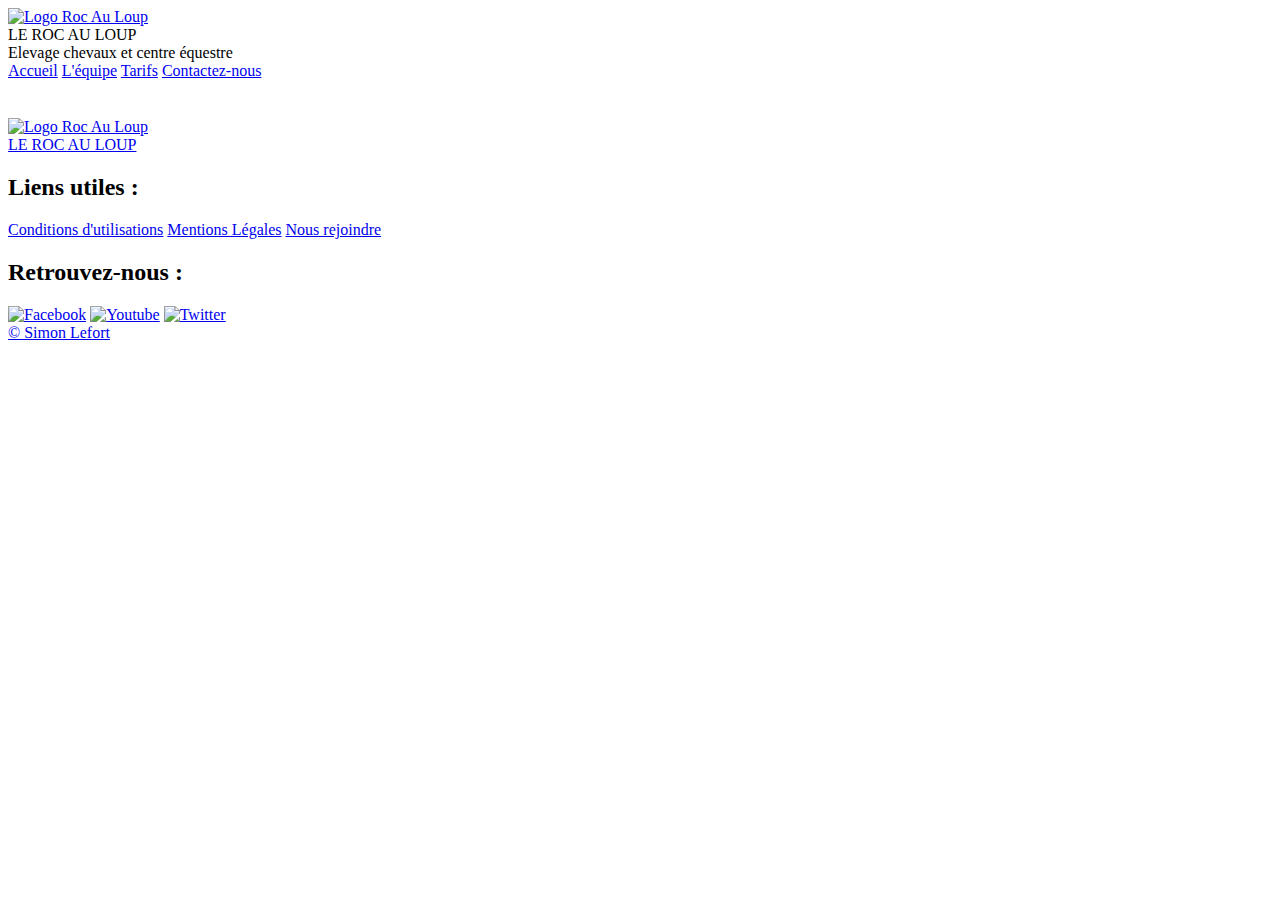
==== equipe.html @ e7824e87 "Merge pull request #1 from SimonWithoutGarfunkle/contact-equipe" ====
<!DOCTYPE html>
<html lang="fr"></html>
<html>
<head>
   <meta charset="utf-8" >
   <title>Le Roc Au Loup</title>
   <link rel="icon" type="image/x-icon" href="Images/favicon.png" />
   <link rel="stylesheet" type="text/css" href="Styles/styles.css">
   <link rel="stylesheet" type="text/css" href="Styles/index.css">
   <link rel="preconnect" href="https://fonts.googleapis.com">
   <link rel="preconnect" href="https://fonts.gstatic.com" crossorigin>
   <link href="https://fonts.googleapis.com/css2?family=Comic+Neue:wght@400;700&display=swap" rel="stylesheet"></head>
<body>
   <header>
      <nav class="container">
         <div class="bloc-entreprise">
            <a href="index.html"><img src="Images/logo_roc_maron.png" alt="Logo Roc Au Loup"></a>
            <div class="nom-metier">
               <span class="header-titre">LE ROC AU LOUP</span><br>
               <span class="header-sous-titre">Elevage chevaux et centre équestre</span>
            </div>
         </div>
         <div class="menu">
             <a href="index.html">Accueil</a>
             <a href="equipe.html">L'équipe</a>
             <a href="tarifs.html">Tarifs</a>                
             <a href="contact.html">Contactez-nous</a>
         </div>
     </nav>
   </header>
   <main>
      <div class="container">
<!--        <section class="equipe-intro">
            <h1>UNE EQUIPE A VOTRE ECOUTE</h1>
            <p></p>
         </section>-->
         
         <section class="equipe">
            <img src="" alt="">
            <h2></h2>
            <p></p>
            
         </section>
      </div>
   </main>
   <footer>
      <div class="container">
         <div class="footer-flex">         
            <div class="footer-logo-roc">
               <a href="index.html"><img src="Images/logo_roc_maron.png" alt="Logo Roc Au Loup" ><br><span>LE ROC AU LOUP</span></a>
            </div>
            <div class="footer-menu">
               <h2>Liens utiles :</h2>
               <a href="index.html">Conditions d'utilisations</a>
               <a href="index.html">Mentions Légales</a>
               <a href="mailto:jobs@lerocauloup.fr?subject=Je%20postule!">Nous rejoindre</a>              
            </div>
            <div class="social">
               <h2>Retrouvez-nous :</h2>
               <a href="https://www.facebook.com/LeRocAuLoup" target="_blank"><img src="Images/facebook_logo.png" alt="Facebook"></a>
               <a href="https://www.youtube.com/watch?v=wuOAGTwsX1k" target="_blank"><img src="Images/YouTube_logo.png" alt="Youtube"></a>
               <a href="https://twitter.com/?lang=fr" target="_blank"><img src="Images/twitter_logo.png" alt="Twitter"></a>
            </div>
         </div>
      </div>
      <div class="artiste">
         <div class="container">
            <a href="mailto:simonlefort@hotmail.fr?subject=J%27adore%20votre%20site!">© Simon Lefort</a>           
         </div>
      </div>
   </footer>
</body>
</html>
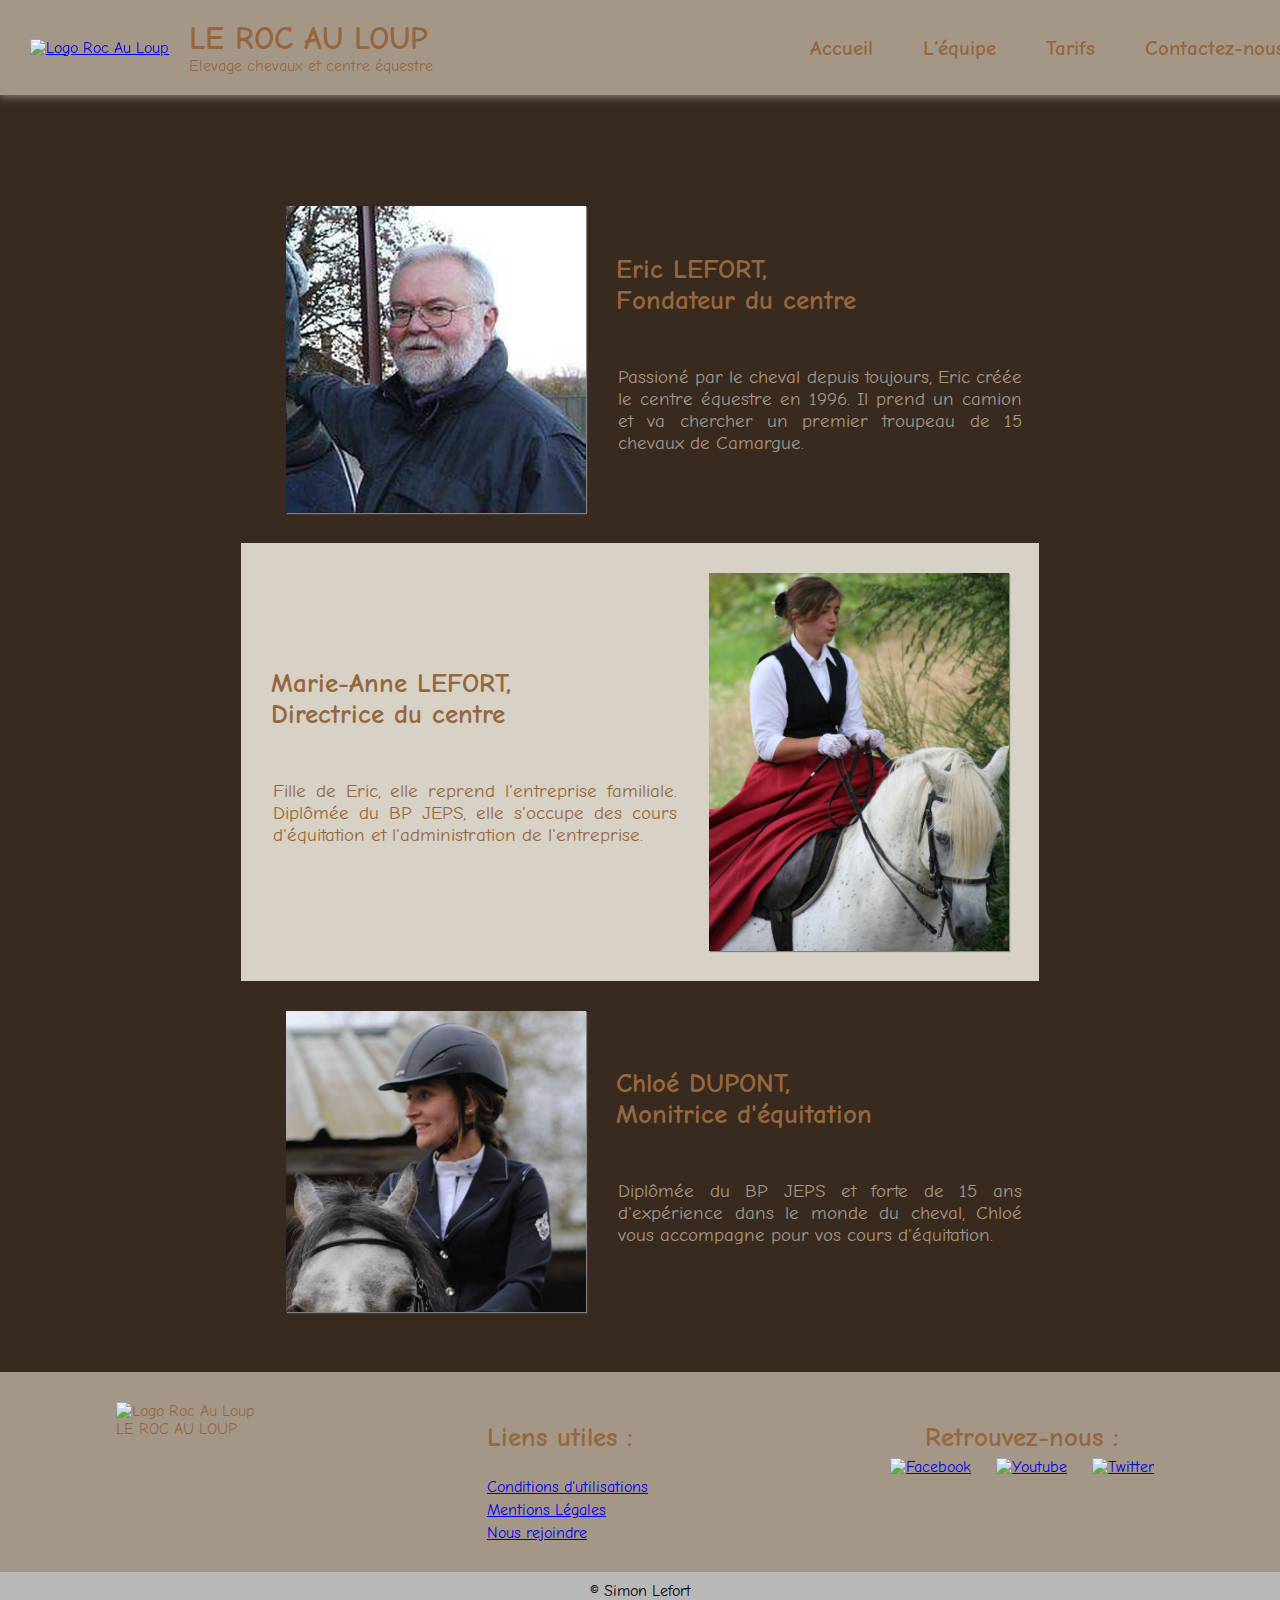
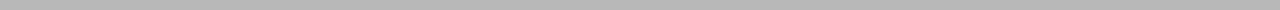
==== commit fcbd0a53: "contenu contact et equipe" ====
--- a/equipe.html
+++ b/equipe.html
@@ -6,7 +6,7 @@
    <title>Le Roc Au Loup</title>
    <link rel="icon" type="image/x-icon" href="Images/favicon.png" />
    <link rel="stylesheet" type="text/css" href="Styles/styles.css">
-   <link rel="stylesheet" type="text/css" href="Styles/index.css">
+   <link rel="stylesheet" type="text/css" href="Styles/equipe.css">
    <link rel="preconnect" href="https://fonts.googleapis.com">
    <link rel="preconnect" href="https://fonts.gstatic.com" crossorigin>
    <link href="https://fonts.googleapis.com/css2?family=Comic+Neue:wght@400;700&display=swap" rel="stylesheet"></head>
@@ -29,17 +29,27 @@
      </nav>
    </header>
    <main>
-      <div class="container">
-<!--        <section class="equipe-intro">
-            <h1>UNE EQUIPE A VOTRE ECOUTE</h1>
-            <p></p>
-         </section>-->
-         
-         <section class="equipe">
-            <img src="" alt="">
-            <h2></h2>
-            <p></p>
-            
+      <div class="container">        
+         <section class="equipe eric">
+            <img src="Images/eric.png" alt="Eric a coté d'un cheval">
+            <div class="equipe-impaire">
+               <h2>Eric LEFORT,<br>Fondateur du centre</h2>
+               <p>Passioné par le cheval depuis toujours, Eric créée le centre équestre en 1996. Il prend un camion et va chercher un premier troupeau de 15 chevaux de Camargue.</p>
+            </div>
+         </section>
+         <section  class="equipe marieanne">
+            <img src="Images/marieanne.png" alt="Marie Anne sur un cheval">
+            <div class="equipe-paire">
+               <h2>Marie-Anne LEFORT,<br>Directrice du centre</h2>
+               <p>Fille de Eric, elle reprend l'entreprise familiale. Diplômée du BP JEPS, elle s'occupe des cours d'équitation et l'administration de l'entreprise.</p>
+            </div>
+         </section>
+         <section  class="equipe chloe">
+            <img src="Images/celine.png" alt="image google d'une femme a cheval">
+            <div class="equipe-impaire">
+               <h2>Chloé DUPONT,<br>Monitrice d'équitation</h2>
+               <p>Diplômée du BP JEPS et forte de 15 ans d'expérience dans le monde du cheval, Chloé vous accompagne pour vos cours d'équitation.</p>
+            </div>
          </section>
       </div>
    </main>
--- a/Styles/styles.css
+++ b/Styles/styles.css
@@ -0,0 +1,168 @@
+
+/* ************************************************************************** 
+ *
+ * Regles génériques
+ *
+ ****************************************************************************/
+ * {
+    margin:0px;
+}
+
+ body {
+    font-family: 'Comic Neue', cursive;
+    font-size: 1em;
+    background-color: #382a1f
+  }
+
+.container {
+    width: 1300px;
+    max-width: 100%;
+    margin: 0px auto;
+}
+
+em {
+  font-weight: bold;
+  font-style: normal;
+  color: #96673e;
+}
+
+h1 {
+  margin-top: 20px;
+  color: #96673e;
+  padding-bottom: 20px;
+  font-size: 2em;
+}
+
+h2 {
+  margin-top: 20px;
+  color: #96673e;
+  padding-bottom: 20px;
+  font-size: 1.7em;
+}
+
+p {
+  text-align: justify;
+  font-size: 1.2em;
+  color: rgb(165, 151, 136);
+}
+
+li {
+  font-size: 1.2em;
+  color: rgb(165, 151, 136);
+}
+
+main {
+  margin-top: 146px;
+  padding-top: 30px;
+}
+
+/* ************************************************************************** 
+ *
+ * Header
+ *
+ ****************************************************************************/
+header {
+    background-color: rgb(165, 151, 136);
+    padding: 20px 30px;
+    box-shadow: 0px 2px 8px gray;
+    position: fixed;
+    width: 100%;
+    top: 0px;
+}
+
+nav {
+    display: flex;
+    flex-direction: row;
+    align-items: center;
+    justify-content: space-between;
+  }
+
+  .menu a {
+    margin-right: 5px;
+    padding: 20px;
+    text-decoration: none;
+    color: #96673e;
+    font-size: 1.3em;
+    transition: 0.3s;
+    font-weight: bold;
+  }
+
+  .bloc-entreprise {
+    display: flex;
+    align-items: center;
+    column-gap: 20px;
+  }
+
+  .header-titre {
+    font-weight: bold;
+    font-size:xx-large;
+    color: #96673e;
+  }
+
+  .header-sous-titre {
+    color: #96673e;
+  }
+
+  .menu a:hover {
+    color: #382a1f;
+    box-shadow: 1px 1px 5px #382a1f;
+  }
+
+/* ************************************************************************** 
+ *
+ * Footer
+ *
+ ****************************************************************************/
+ 
+ footer {
+  background-color: rgb(165,151,136);
+}
+
+.artiste {
+  background-color: rgb(185, 184, 184);
+  text-align: center;
+  padding: 10px 0px;
+}
+
+.artiste a {
+  color: black;
+  text-decoration: none;
+}
+
+.social img {
+  height: 40px;
+  margin: 5px 10px;
+}
+
+.social h2 {
+  margin-bottom: 0px;
+  padding-bottom: 0px;
+  text-align: center;
+
+}
+
+.footer-flex {
+  display: flex;
+  justify-content: space-around;
+  margin: 30px 0px;
+  padding-top: 30px;
+}
+
+.footer-logo-roc img {
+  height: 90px;
+}
+
+.footer-menu {
+  display: flex;
+  flex-direction: column;
+  row-gap: 5px;
+}
+
+.footer-logo-roc a {
+  text-decoration: none;
+  color: #96673e;
+}
+
+footer h2 {
+color: #96673e;
+}
--- a/Styles/equipe.css
+++ b/Styles/equipe.css
@@ -0,0 +1,44 @@
+.eric, .chloe {
+    display: flex;
+    flex-direction: row;
+    width: 60%;
+    margin: auto;
+    align-items: center;
+  }
+  
+  .marieanne {
+    display: flex;
+    flex-direction: row-reverse;
+    align-items: center;
+    width: 60%;
+    margin: auto;
+    background-color: rgb(215,210,197);
+    padding-left: 30px;
+  }
+  
+  .equipe-impaire p {
+    display: block;
+    margin: 30px 2px;
+    text-align: justify;
+    font-size: 1.2em;
+    color: rgb(165, 151, 136);
+  }
+  
+  .equipe-paire p {
+    display: block;
+    margin: 30px 2px;
+    text-align: justify;
+    font-size: 1.2em;
+    color: #96673e;
+  }
+  
+
+  .equipe h2 {
+    display: block;
+  }
+
+  .equipe img {
+    max-width: 300px;
+    margin: 30px;
+    box-shadow: 1px 1px 1px gray;
+  }